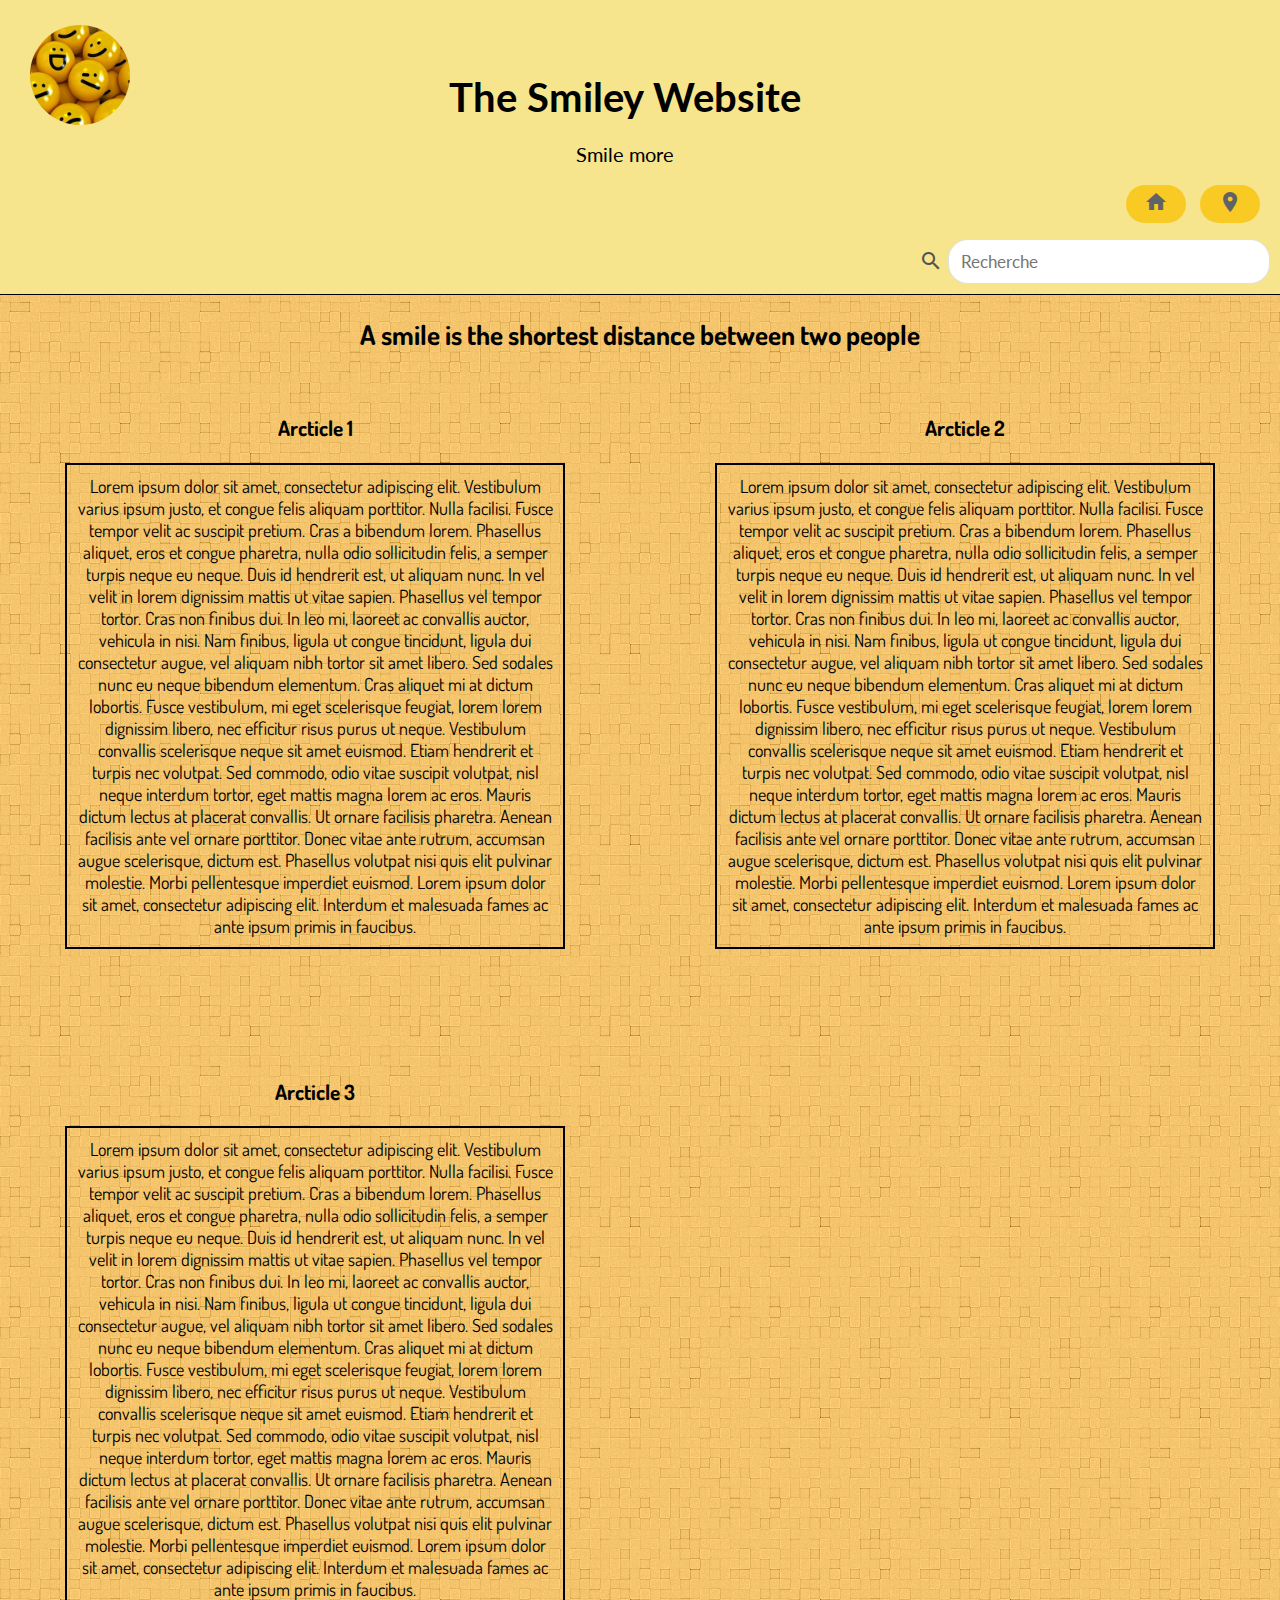
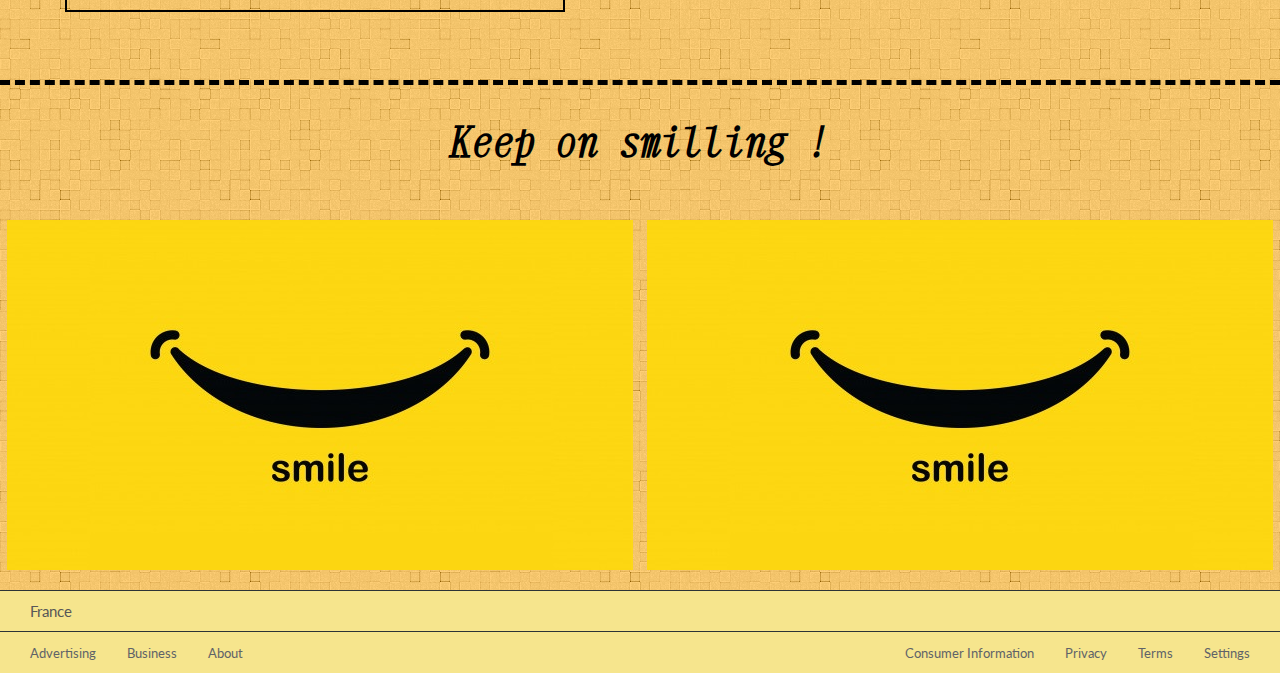
==== EXO_4.html @ d0ec6a3b "initial commit" ====
<!DOCTYPE html>
<html lang="fr">

<head>
  <meta charset="UTF-8">
  <meta name="viewport" content="width=device-width, initial-scale=1.0">
  <link rel="shortcut icon" type="image/x-icon" href="img/emot icon.ico">
  <link href="https://fonts.googleapis.com/css2?family=Lato&display=swap" rel="stylesheet">
  <link href="https://fonts.googleapis.com/css2?family=Xanh+Mono:ital@0;1&display=swap" rel="stylesheet">
  <link href="https://fonts.googleapis.com/css2?family=Dosis&display=swap" rel="stylesheet">
  <link rel="stylesheet" href="https://fonts.googleapis.com/icon?family=Material+Icons">
  <link rel="stylesheet" href="style_EXO_4.css">
  <title>The smiley website</title>
</head>

<body>
  <header>
    <div id="hdr">
      <div>
        <img id="logo" src="img/Emot.jpg" title="logo">
      </div>
      <div id="tl-slg">
        <h1>
          <span>
            The Smiley Website
          </span>
        </h1>
        <span>
          Smile more
        </span>
      </div>
      <div id="nv-sch">
        <div id="icon">
          <nav>
            <ul>
              <li>
                <a href="#">
                  <span class="material-icons">
                    home
                  </span>
                </a>
              </li>
              <li>
                <a href="#">
                  <span class="material-icons">
                    place
                  </span>
                </a>
              </li>
            </ul>
          </nav>
        </div>
        <div>
          <form action="#">
            <i class="material-icons">search</i>
            <div id="search-box">
              <input type="text" placeholder="Recherche" id="search-bar">
            </div>
          </form>
        </div>
      </div>
    </div>
  </header>
  <main>
    <div>
      <div id="main-ctn">
        <h2>A smile is the shortest distance between two people</h2>
        <div id="container">
          <div>
            <h3>Arcticle 1</h3>
            <p class="brd">Lorem ipsum dolor sit amet, consectetur adipiscing elit. Vestibulum varius ipsum justo, et
              congue felis aliquam porttitor. Nulla facilisi. Fusce tempor velit ac suscipit pretium. Cras a bibendum
              lorem. Phasellus aliquet, eros et congue pharetra, nulla odio sollicitudin felis, a semper turpis neque eu
              neque. Duis id hendrerit est, ut aliquam nunc. In vel velit in lorem dignissim mattis ut vitae sapien.
              Phasellus vel tempor tortor. Cras non finibus dui.

              In leo mi, laoreet ac convallis auctor, vehicula in nisi. Nam finibus, ligula ut congue tincidunt, ligula
              dui consectetur augue, vel aliquam nibh tortor sit amet libero. Sed sodales nunc eu neque bibendum
              elementum. Cras aliquet mi at dictum lobortis. Fusce vestibulum, mi eget scelerisque feugiat, lorem lorem
              dignissim libero, nec efficitur risus purus ut neque. Vestibulum convallis scelerisque neque sit amet
              euismod. Etiam hendrerit et turpis nec volutpat. Sed commodo, odio vitae suscipit volutpat, nisl neque
              interdum tortor, eget mattis magna lorem ac eros. Mauris dictum lectus at placerat convallis. Ut ornare
              facilisis pharetra. Aenean facilisis ante vel ornare porttitor. Donec vitae ante rutrum, accumsan augue
              scelerisque, dictum est. Phasellus volutpat nisi quis elit pulvinar molestie. Morbi pellentesque imperdiet
              euismod. Lorem ipsum dolor sit amet, consectetur adipiscing elit. Interdum et malesuada fames ac ante
              ipsum primis in faucibus.</p>
          </div>
          <div>
            <h3>Arcticle 2</h3>
            <p class="brd">Lorem ipsum dolor sit amet, consectetur adipiscing elit. Vestibulum varius ipsum justo, et
              congue felis aliquam porttitor. Nulla facilisi. Fusce tempor velit ac suscipit pretium. Cras a bibendum
              lorem. Phasellus aliquet, eros et congue pharetra, nulla odio sollicitudin felis, a semper turpis neque eu
              neque. Duis id hendrerit est, ut aliquam nunc. In vel velit in lorem dignissim mattis ut vitae sapien.
              Phasellus vel tempor tortor. Cras non finibus dui.

              In leo mi, laoreet ac convallis auctor, vehicula in nisi. Nam finibus, ligula ut congue tincidunt, ligula
              dui consectetur augue, vel aliquam nibh tortor sit amet libero. Sed sodales nunc eu neque bibendum
              elementum. Cras aliquet mi at dictum lobortis. Fusce vestibulum, mi eget scelerisque feugiat, lorem lorem
              dignissim libero, nec efficitur risus purus ut neque. Vestibulum convallis scelerisque neque sit amet
              euismod. Etiam hendrerit et turpis nec volutpat. Sed commodo, odio vitae suscipit volutpat, nisl neque
              interdum tortor, eget mattis magna lorem ac eros. Mauris dictum lectus at placerat convallis. Ut ornare
              facilisis pharetra. Aenean facilisis ante vel ornare porttitor. Donec vitae ante rutrum, accumsan augue
              scelerisque, dictum est. Phasellus volutpat nisi quis elit pulvinar molestie. Morbi pellentesque imperdiet
              euismod. Lorem ipsum dolor sit amet, consectetur adipiscing elit. Interdum et malesuada fames ac ante
              ipsum primis in faucibus.</p>
          </div>
          <div>
            <h3>Arcticle 3</h3>
            <p class="brd">Lorem ipsum dolor sit amet, consectetur adipiscing elit. Vestibulum varius ipsum justo, et
              congue felis aliquam porttitor. Nulla facilisi. Fusce tempor velit ac suscipit pretium. Cras a bibendum
              lorem. Phasellus aliquet, eros et congue pharetra, nulla odio sollicitudin felis, a semper turpis neque eu
              neque. Duis id hendrerit est, ut aliquam nunc. In vel velit in lorem dignissim mattis ut vitae sapien.
              Phasellus vel tempor tortor. Cras non finibus dui.

              In leo mi, laoreet ac convallis auctor, vehicula in nisi. Nam finibus, ligula ut congue tincidunt, ligula
              dui consectetur augue, vel aliquam nibh tortor sit amet libero. Sed sodales nunc eu neque bibendum
              elementum. Cras aliquet mi at dictum lobortis. Fusce vestibulum, mi eget scelerisque feugiat, lorem lorem
              dignissim libero, nec efficitur risus purus ut neque. Vestibulum convallis scelerisque neque sit amet
              euismod. Etiam hendrerit et turpis nec volutpat. Sed commodo, odio vitae suscipit volutpat, nisl neque
              interdum tortor, eget mattis magna lorem ac eros. Mauris dictum lectus at placerat convallis. Ut ornare
              facilisis pharetra. Aenean facilisis ante vel ornare porttitor. Donec vitae ante rutrum, accumsan augue
              scelerisque, dictum est. Phasellus volutpat nisi quis elit pulvinar molestie. Morbi pellentesque imperdiet
              euismod. Lorem ipsum dolor sit amet, consectetur adipiscing elit. Interdum et malesuada fames ac ante
              ipsum primis in faucibus.</p>
          </div>
        </div>
        <div id="box-sct">
          <div>
            <h2>Keep on smilling !</h2>
          </div>
          <div id="sct">
            <img id="img1" src="img/icon.jpg" alt="sml">
            <img id="img2" src="img/icon.jpg" alt="sml">
          </div>
        </div>
      </div>
  </main>
  <footer>
    <div id="country">
      <span>France</span>
    </div>
    <div id="footer-links">
      <span id="links-right">
        <a href="#">Consumer Information</a>
        <a href="#">Privacy</a>
        <a href="#">Terms</a>
        <a href="#">Settings</a>
      </span>
      <span id="links-left">
        <a href="#">Advertising</a>
        <a href="#">Business</a>
        <a href="#">About</a>
      </span>
    </div>
  </footer>
</body>

</html>
---- style_EXO_4.css ----
body{
    margin: 0%;
    padding: 0%;
    background-image: url(img/BgImg.png);
}

/*header*/
header{
    display: grid;
    background: #f6e58d;
    padding: 10px 10px 10px 10px;
    box-sizing: border-box;
    width: 100%;
    overflow: auto;
    border-bottom: 1px solid #000000;
}

#hdr{
    border-top: #000000
}

ul li{
    display: inline-block;
    list-style-type: none;
    width: 50px;
    background-color: #f9ca24;
    border-radius: 20px;
    text-align: center;
    margin-left: 10px;
    padding: 5px 5px 5px 5px;
}

ul a{
    text-decoration: none;
    color: #5f6368;
}

ul a:hover{
    color: #000000;
}

ul li:hover{
    color: #000000;
    background-color: #f39c12;
    cursor: pointer;
    transition: 0.3s;
    transform: scale(1.2);
}

#icon{
    padding-right: 10px;
}

#nv-sch{
    text-align: right;
}

/*logo*/

#logo{
    display: flex;
    justify-content: left;
    margin: 15px 0px 0px 20px;
}

header img{
    float: left;
    border-radius: 50%;
    width: 100px;
}

header img:hover{
    cursor: pointer;
    transition: 0.3s;
    transform: scale(1.3);
}

/*titre & slogan*/

#tl-slg{
    position: flex;
    font-family: 'Lato', sans-serif;
    text-align: center;
    margin: 45px 150px 0px 0px;
}

@media screen and (min-width: 601px) {
    #tl-slg{
      font-size: 20px;
      line-height: 150%;
      text-align: center;
      overflow: hidden;
    }
  }

@media screen and (max-width: 600px) {
    #tl-slg{
      font-size: 15px;
      line-height: 200%;
      word-break: break-all;
      text-align: center;
      overflow: hidden;
    }
  }

#tl-slg p{
    font-style: italic;
}

/*barre de recherche*/

#search-box{
    background-color: white;
    float: right;
    width: 300px;
    height: 23px;
    border-radius: 20px;
    padding: 10px;
    border: 1px solid #dfe1e5;
  }

#search-box input{
    font-family: "lato", sans-serif;
    border: auto;
    font-size: 17px;
    width: 300px;
}

#search-box:hover,
#search-box:focus{
  border: 1px solid #FFFFFF;
  box-shadow: 0px 1px 8px 0px #C8C8C8;
}

#search-bar{
    border: none;
    outline: none;
}

i{
   margin-top: 10px;
   margin-right: 5px;
   color: #525252;
   cursor: pointer;
}

i:hover{
    color: #000000;
    transition: 0.3s;
    transform: scale(1.3);
}

/*Main*/

main{
    font-family: 'Dosis', sans-serif;
    font-size: large;
}

h3{
    text-align: center;
}

#container > div {
    border-radius: 5px;
    padding: 20px 0px 50px 0px;
}

#container{
    display: grid;
    grid-template-columns: repeat(auto-fit, 500px);
    grid-auto-rows: minmax(100px, auto);
    grid-gap: 20px;
    justify-content: space-around;
}

.brd{
    font-family: "lato" sans-serif;
    border: 2px solid #000000;
    padding: 10px 10px 10px 10px;
    text-align: center;
}

h2{
    text-align: center;
}

/*section*/

#box-sct{
    border-top: 5px dashed #000000;
    font-family: 'Xanh Mono', monospace;
    font-style: italic;
    font-size: 150%;
}

#sct{
    display: flex;
    justify-content: space-around;
    padding-top: 20px;
}

#sct img{
    margin-bottom: 20px;
}

#sct img:hover{
    animation: shake 0.5s ;
    animation-iteration-count: infinite;
}

/* Animation pour les images*/

@keyframes shake {
    0% { transform: translate(1px, 1px) rotate(0deg); }
    10% { transform: translate(-1px, -2px) rotate(-1deg); }
    20% { transform: translate(-3px, 0px) rotate(1deg); }
    30% { transform: translate(3px, 2px) rotate(0deg); }
    40% { transform: translate(1px, -1px) rotate(1deg); }
    50% { transform: translate(-1px, 2px) rotate(-1deg); }
    60% { transform: translate(-3px, 1px) rotate(0deg); }
    70% { transform: translate(3px, 1px) rotate(-1deg); }
    80% { transform: translate(-1px, -1px) rotate(1deg); }
    90% { transform: translate(1px, 2px) rotate(0deg); }
    100% { transform: translate(1px, -2px) rotate(-1deg); }
}

#img1{
    float: left;
}

#img2{
    float: right;
}

/*footer*/

footer{
    display: inline-block;
    position: relative;
    bottom: 0;
    line-height: 40px;
    min-width: 100%;
    border-top: 1px solid #2d3436;
    background: #f6e58d;
    font-family: "lato",sans-serif;
}

#footer-links{
    background: #f6e58d;
}
  
#footer-links a:hover{
    text-decoration: underline;
}
  
#footer-links a{
    color: #5f6368;
    padding-left: 27px;
    font-size: 13px;
    text-decoration: none;
}
  
#country{
    padding-left: 30px;
    color: #575757;
    font-size: 15px;
    border-bottom: 1px solid #2d3436;
}
  
#links-right{
    float:right;
    margin-right: 30px;
}
  
#links-left{
    float: left;
    margin-left: 3px;
}
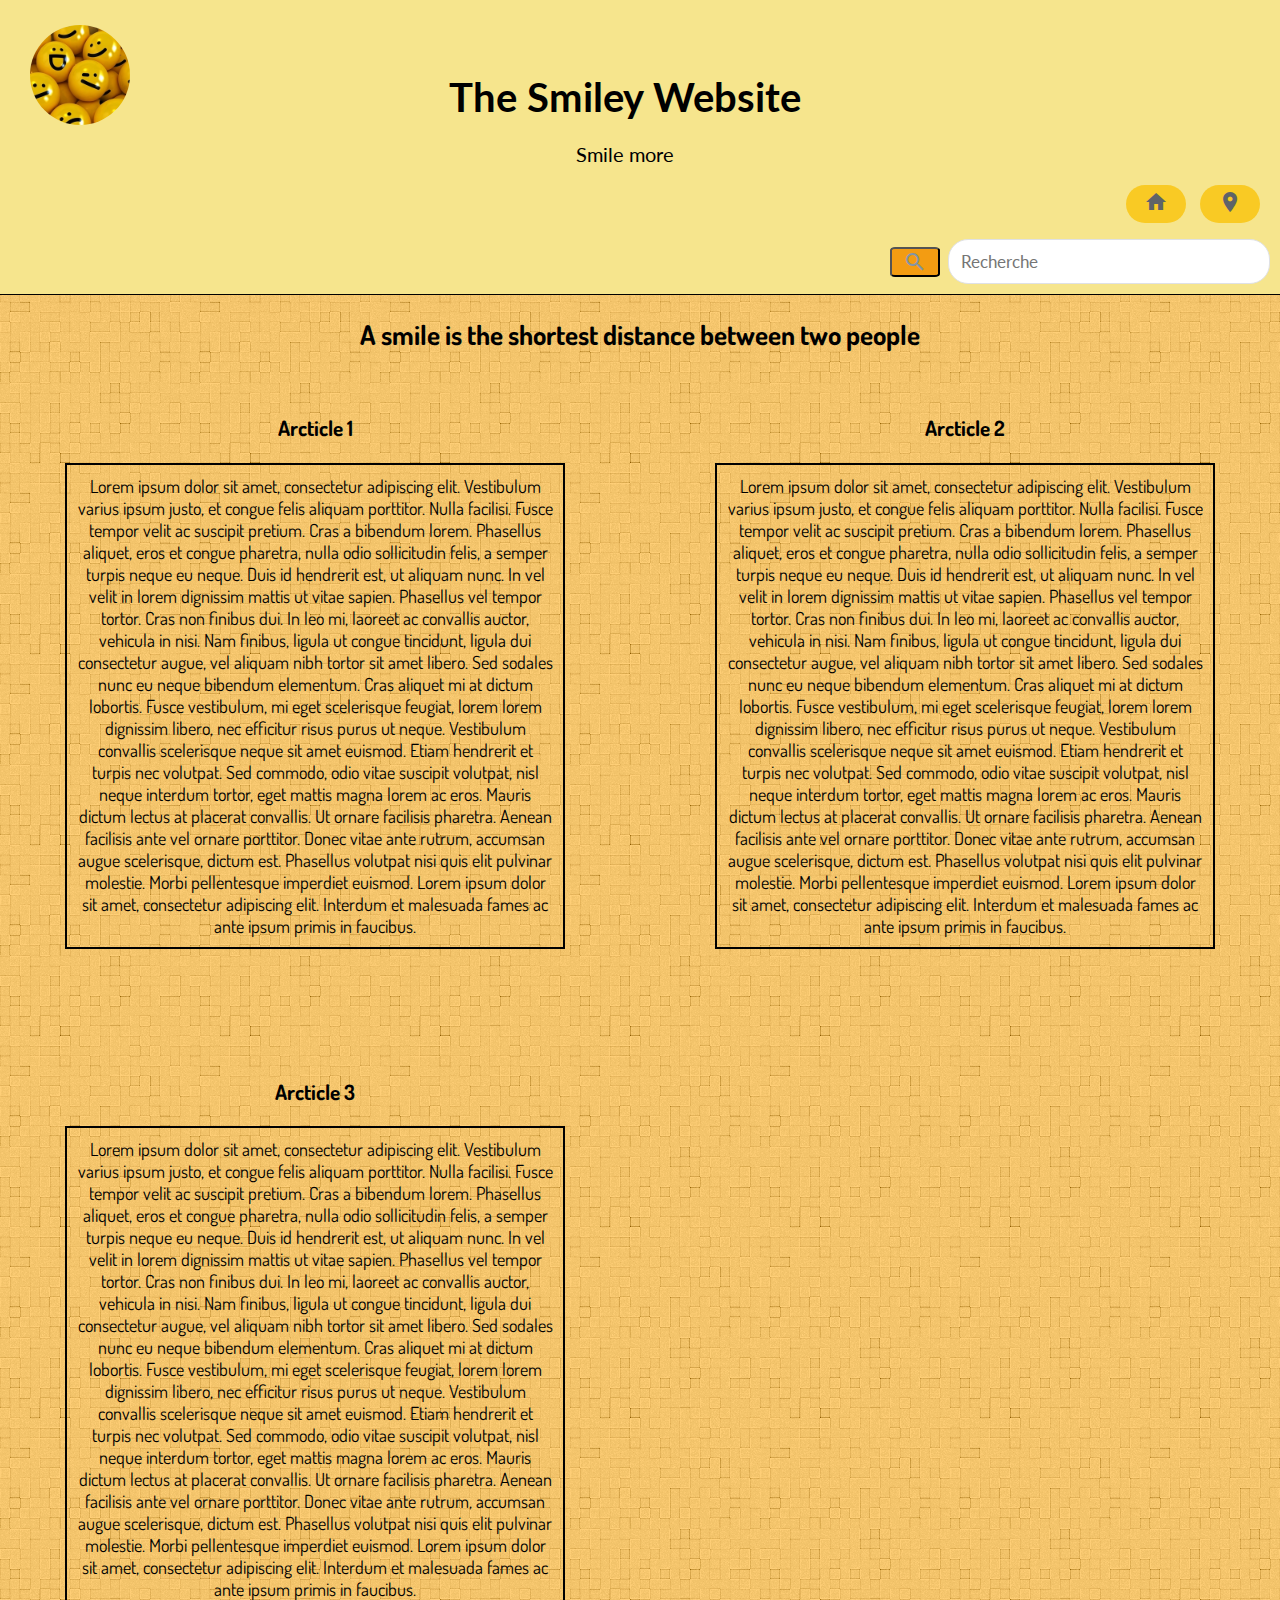
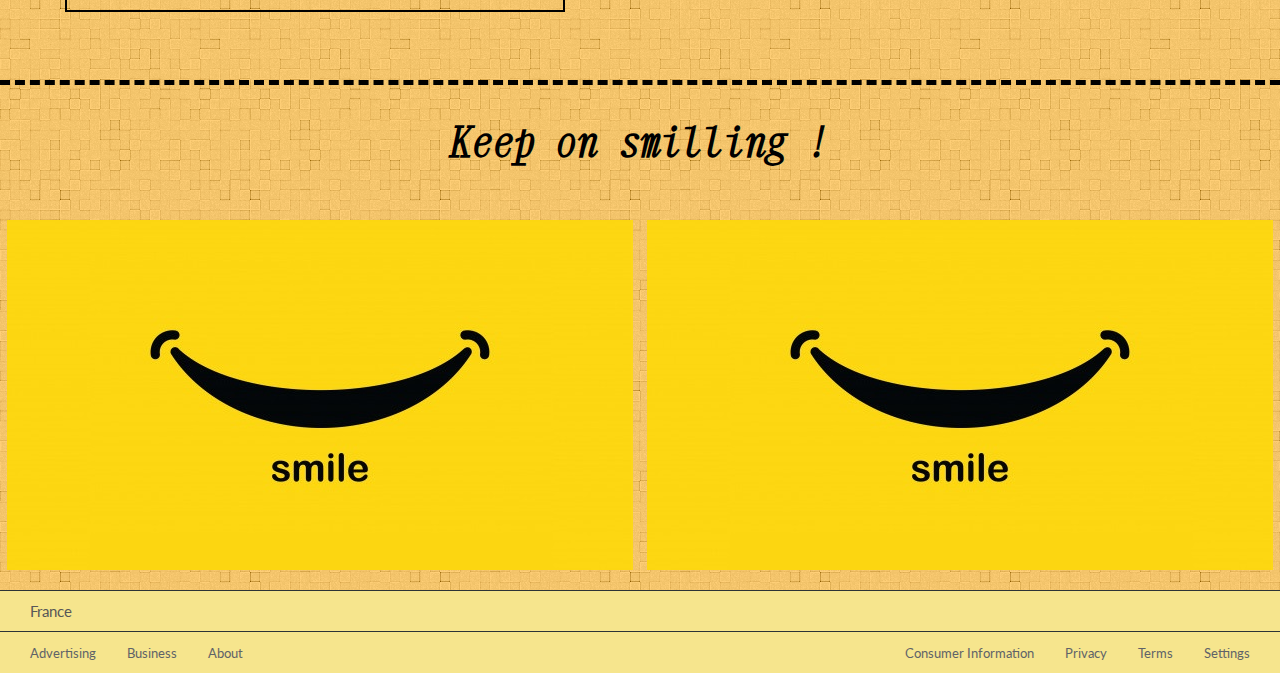
==== commit 004da5b5: "added :active on search icon" ====
--- a/EXO_4.html
+++ b/EXO_4.html
@@ -52,7 +52,9 @@
         </div>
         <div>
           <form action="#">
-            <i class="material-icons">search</i>
+            <button type="button" name="search">
+              <i id="ic" class="material-icons">search</i>
+            </button>
             <div id="search-box">
               <input type="text" placeholder="Recherche" id="search-bar">
             </div>
--- a/style_EXO_4.css
+++ b/style_EXO_4.css
@@ -136,18 +136,32 @@
     border: none;
     outline: none;
 }
-
-i{
-   margin-top: 10px;
-   margin-right: 5px;
-   color: #525252;
-   cursor: pointer;
-}
-
-i:hover{
+/* Bouton/icon du bouton*/
+
+button{
+    border-radius: 10%;
+    margin: 8px 8px 0px 0px;
+    width: 50px;
+    height: 30px;
+    cursor: pointer;
+    transition: all 0.5s;
+    background-color:  #f39c12;
+}
+
+button::after{
+    opacity: 0;
+}
+
+button:hover{
+    background-color: #f9ca24;
+}
+
+#ic{
+    color: #8395a7;
+}
+
+#ic:active{
     color: #000000;
-    transition: 0.3s;
-    transform: scale(1.3);
 }
 
 /*Main*/
